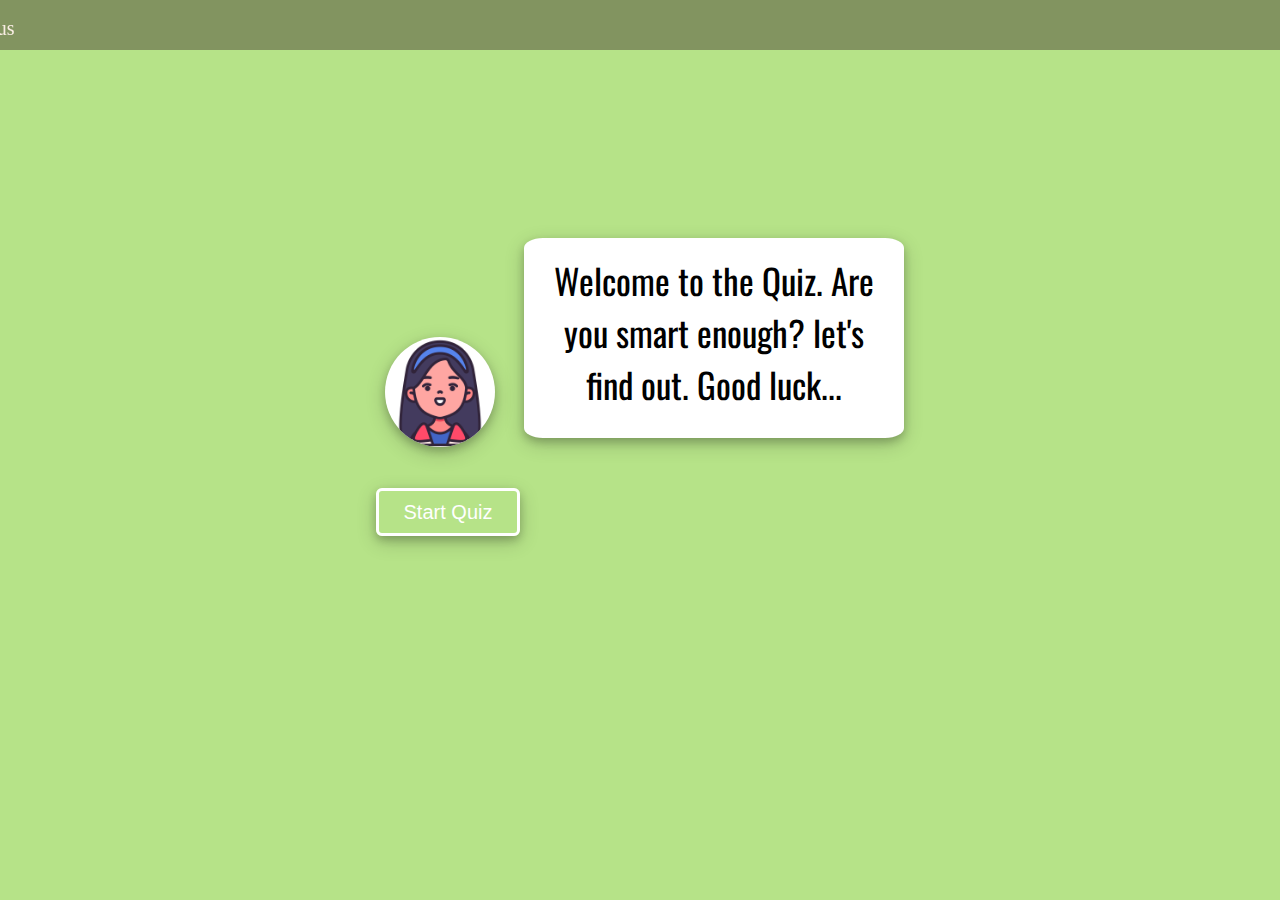
==== index.html @ 2361115f "Add files via upload" ====
<!DOCTYPE html>
<html>
  <head>
    <meta charset="utf-8">
    <title>Quiz Website</title>
    <link rel="stylesheet" href="styles.css">
    <link rel="preconnect" href="https://fonts.googleapis.com">
    <link rel="preconnect" href="https://fonts.gstatic.com" crossorigin>
    <link href="https://fonts.googleapis.com/css2?family=Oswald&display=swap" rel="stylesheet">
    <link rel="preconnect" href="https://fonts.googleapis.com">
    <link rel="preconnect" href="https://fonts.gstatic.com" crossorigin>
    <link href="https://fonts.googleapis.com/css2?family=Lobster&display=swap" rel="stylesheet">
    <link rel="shortcut icon" href="images/favi.ico">
  </head>
  <body>
    <div class="fixed-top">
      <table class="table-icon">
        <tr>
          <td><p class="quizz" >Quizz</p></td>
          <td><a class="team" href="">Team</a></td>
          <td><a class="contact-us" href="">Contact us</a></td>
        </tr>
      </table>
      <table class="table-login">
        <tr>
          <td><img class="india-png" src="images/india.png" alt="india.png"></td>
          <td><a class="login log-in" href="">Log in</a></td>
          <td><a class="login sign-up" href="">Sign up</a></td>
        </tr>
      </table>
    </div>
    <table class="table-message">
      <tr>
        <td><img class="girl" src="images/girl.png" alt="girl-mascot"></td>
        <td><div class="message">
              <div class="welcome-msg">
                <p>Welcome to the Quiz. Are you smart enough? let's find out. Good luck...</p>
              </div>
            </div>
        </td>
      </tr>
      <tr>
        <td><a class="btn" href="">Start Quiz</a></td>
      </tr>
    </table>
  </body>
</html>
---- styles.css ----
body {
  background-color: #B6E388;
  margin: 0;
  text-align: center;
  font-size: 30px;
}

.fixed-top {
    background-color: #829460;
    height: 50px;
    width: 100%;
    position: fixed;
}

.table-icon {
  display: inline-table;
  position: relative;
  right: 660px;
}

.table-login {
  display: inline-table;
  position: relative;
  left: 660px;
  bottom: 6px;
}

.quizz {
  color: white;
  font-size: 35px;
  font-family: 'Lobster', cursive;
  margin: 0 0 0 10px;
}

.team {
  color: #F8EDE3;
  font-size: 20px;
  margin: 0 0 0 40px;
  text-decoration: none;
}

.team:hover {
  color: white;
}

.contact-us:hover {
  color: white;
}

.contact-us {
  color: #F8EDE3;
  font-size: 20px;
  margin: 0 0 0 10px;
  text-decoration: none;
}

.india-png {
  width: 20px;
}

.login {
  color: #F8EDE3;
  font-size: 20px;
  margin: 0 0 0 10px;
  text-decoration: none;
}

.log-in {
  font-weight: bold;
}

.sign-up {
  -webkit-border-radius: 4;
  -moz-border-radius: 4;
  border-radius: 4px;
  font-family: Arial;
  color: #ffffff;
  font-size: 17px;
  background: #829460;
  padding: 8px 14px 8px 14px;
  border: solid #ffffff 2px;
  text-decoration: none;
}

.sign-up:hover {
  background: #8a9c66;
  text-decoration: none;
}

.table-message {
  margin: auto;
  position: relative;
  top: 200px;
}

.girl {
  background-color: white;
  border-radius: 50%;
  box-shadow: 0 4px 8px 0 rgba(0, 0, 0, 0.2), 0 6px 20px 0 rgba(0, 0, 0, 0.19);
  margin-top: 100px;
  margin-right: 15px;
  width: 110px;
}

.message {
  background-color: white;
  border-radius: 5%;
  box-shadow: 0 4px 8px 0 rgba(0, 0, 0, 0.2), 0 6px 20px 0 rgba(0, 0, 0, 0.19);
  margin-bottom: 50px;
  height: 200px;
  width: 380px;
}

.welcome-msg {
  font-family: 'Oswald', sans-serif;
  font-size: 35px;
  font-weight: 400;
  height: 170px;
  margin: auto;
  width: 350px;
  position: relative;
  top: 16px;
}

.btn {
  -webkit-border-radius: 6;
  -moz-border-radius: 6;
  border-radius: 6px;
  box-shadow: 0 4px 8px 0 rgba(0, 0, 0, 0.2), 0 6px 20px 0 rgba(0, 0, 0, 0.19);
  font-family: Arial;
  color: #ffffff;
  font-size: 20px;
  background: #B6E388;
  padding: 10px 25px 10px 25px;
  border: solid #ffffff 3px;
  text-decoration: none;
}

.btn:hover {
  background: #daf7ac;
  text-decoration: none;
}
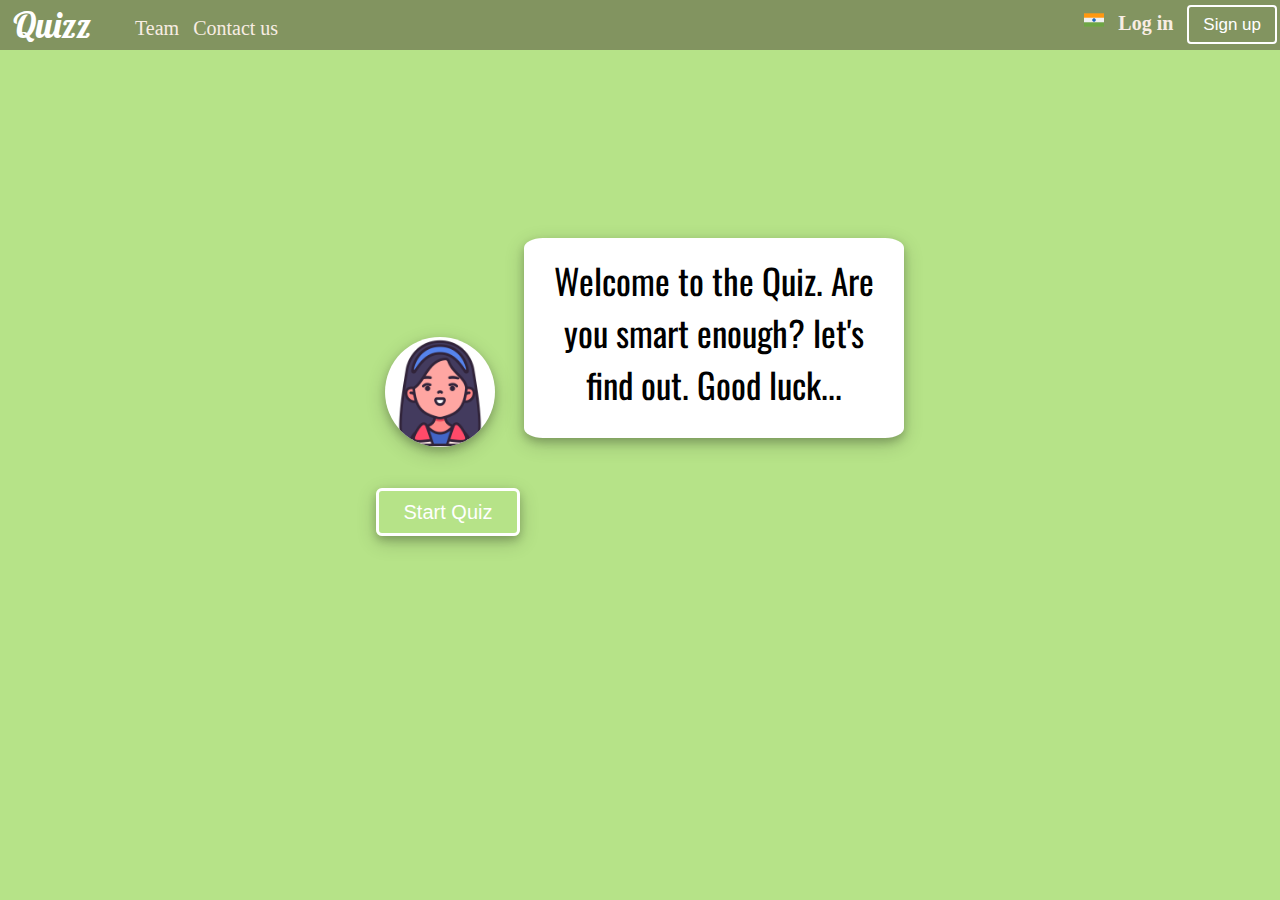
==== commit 43b0d7f7: "login page added!" ====
--- a/index.html
+++ b/index.html
@@ -7,8 +7,6 @@
     <link rel="preconnect" href="https://fonts.googleapis.com">
     <link rel="preconnect" href="https://fonts.gstatic.com" crossorigin>
     <link href="https://fonts.googleapis.com/css2?family=Oswald&display=swap" rel="stylesheet">
-    <link rel="preconnect" href="https://fonts.googleapis.com">
-    <link rel="preconnect" href="https://fonts.gstatic.com" crossorigin>
     <link href="https://fonts.googleapis.com/css2?family=Lobster&display=swap" rel="stylesheet">
     <link rel="shortcut icon" href="images/favi.ico">
   </head>
@@ -18,14 +16,14 @@
         <tr>
           <td><p class="quizz" >Quizz</p></td>
           <td><a class="team" href="">Team</a></td>
-          <td><a class="contact-us" href="">Contact us</a></td>
+          <td><a class="contact-us" href="contact-us/contact-me.html">Contact us</a></td>
         </tr>
       </table>
       <table class="table-login">
         <tr>
           <td><img class="india-png" src="images/india.png" alt="india.png"></td>
-          <td><a class="login log-in" href="">Log in</a></td>
-          <td><a class="login sign-up" href="">Sign up</a></td>
+          <td><a class="login log-in" href="log/signin.html">Log in</a></td>
+          <td><a class="login sign-up" href="log/singup.html">Sign up</a></td>
         </tr>
       </table>
     </div>
--- a/styles.css
+++ b/styles.css
@@ -8,21 +8,20 @@
 .fixed-top {
     background-color: #829460;
     height: 50px;
-    width: 100%;
+    width: 100vw;
     position: fixed;
 }
 
 .table-icon {
   display: inline-table;
-  position: relative;
-  right: 660px;
+  position: absolute;
+  left: 0;
 }
 
 .table-login {
   display: inline-table;
-  position: relative;
-  left: 660px;
-  bottom: 6px;
+  position: absolute;
+  right: 0;
 }
 
 .quizz {
@@ -137,6 +136,6 @@
 }
 
 .btn:hover {
-  background: #daf7ac;
+  background: #a7cf7c;
   text-decoration: none;
 }
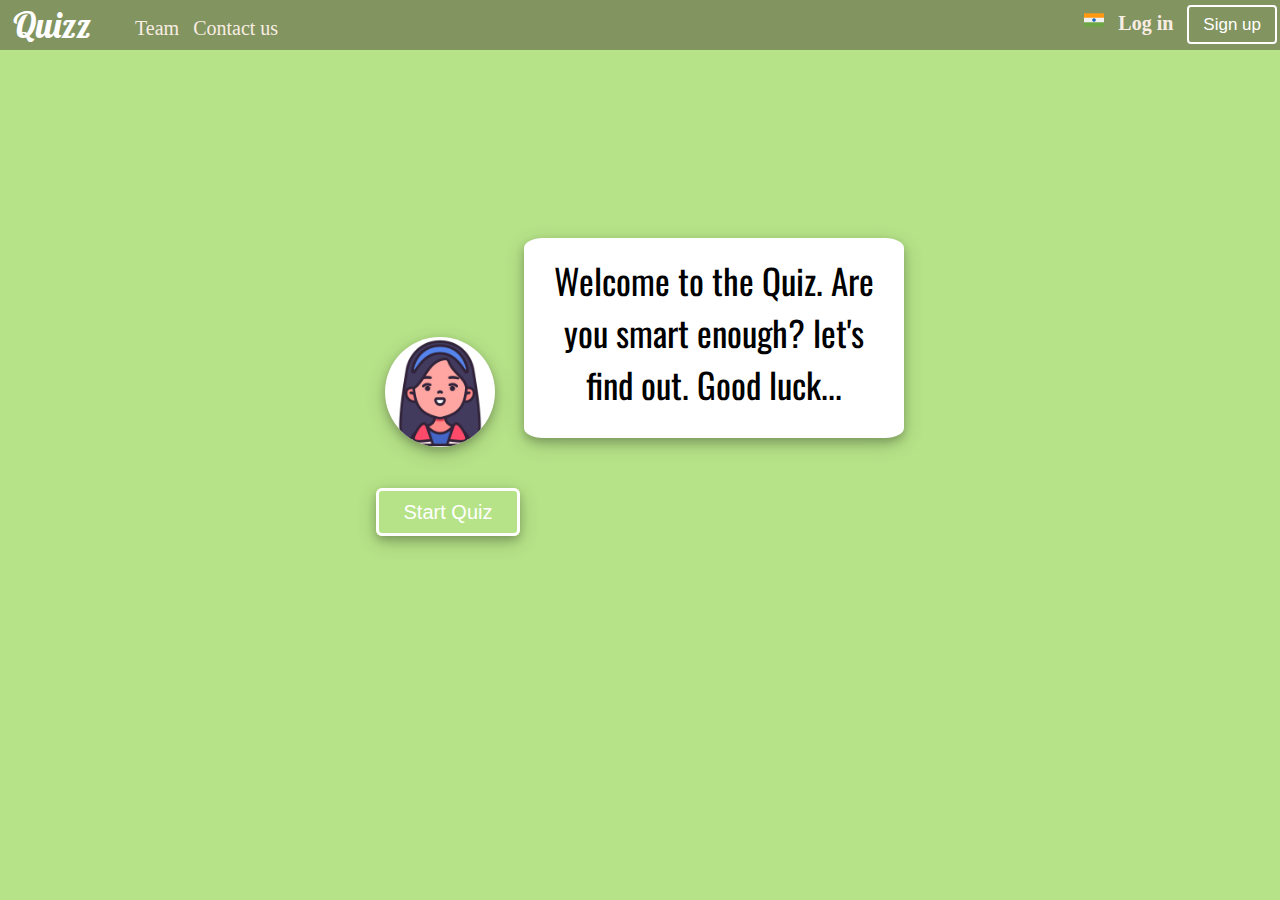
==== commit b3155e92: "meta line added..." ====
--- a/index.html
+++ b/index.html
@@ -2,6 +2,7 @@
 <html>
   <head>
     <meta charset="utf-8">
+    <meta name="viewport" content="width=device-width, initial-scale=1">
     <title>Quiz Website</title>
     <link rel="stylesheet" href="styles.css">
     <link rel="preconnect" href="https://fonts.googleapis.com">
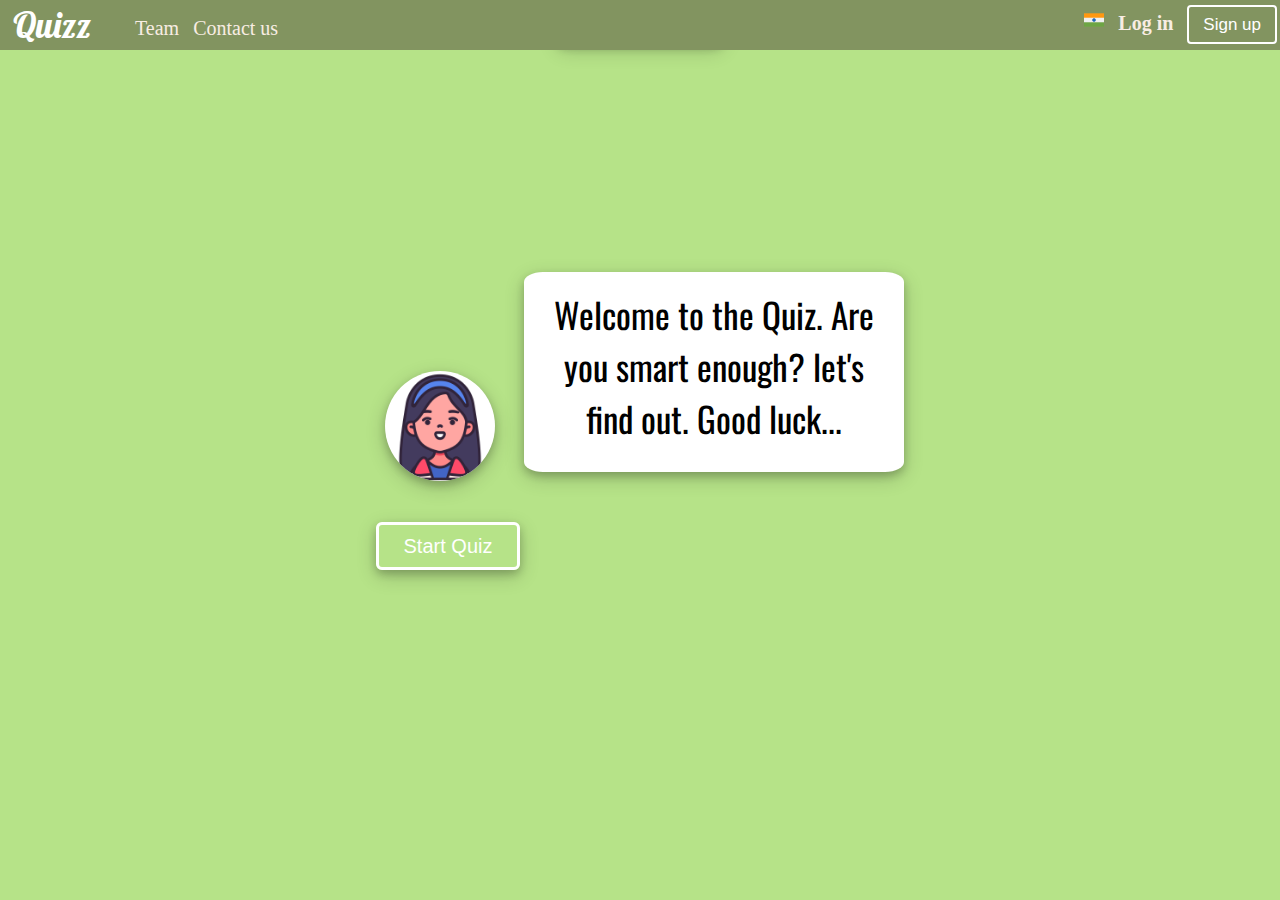
==== commit 64a2240a: "made start quiz functional" ====
--- a/index.html
+++ b/index.html
@@ -2,7 +2,7 @@
 <html>
   <head>
     <meta charset="utf-8">
-    <meta name="viewport" content="width=device-width, initial-scale=1">
+    <!--Our Quiz Website-->
     <title>Quiz Website</title>
     <link rel="stylesheet" href="styles.css">
     <link rel="preconnect" href="https://fonts.googleapis.com">
@@ -39,7 +39,8 @@
         </td>
       </tr>
       <tr>
-        <td><a class="btn" href="">Start Quiz</a></td>
+        <td><a class="btn" href="game/game.html">Start Quiz</a></td>
+        <a class="btn" href="highscores/highscores.html">High Scores</a>
       </tr>
     </table>
   </body>
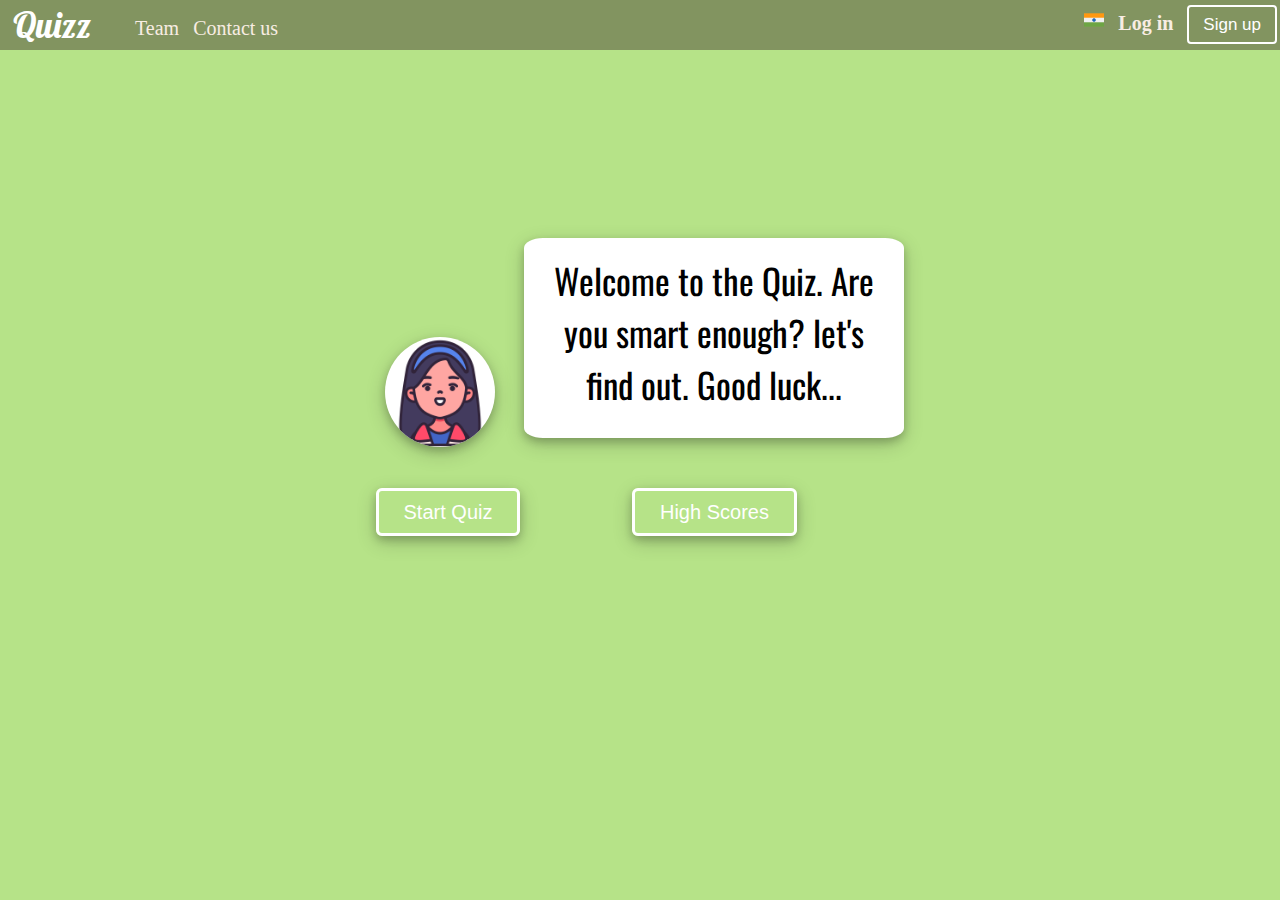
==== commit 138e2411: "changed contact page" ====
--- a/index.html
+++ b/index.html
@@ -40,7 +40,7 @@
       </tr>
       <tr>
         <td><a class="btn" href="game/game.html">Start Quiz</a></td>
-        <a class="btn" href="highscores/highscores.html">High Scores</a>
+        <td><a class="btn" href="highscores/highscores.html">High Scores</a></td>
       </tr>
     </table>
   </body>
--- a/styles.css
+++ b/styles.css
@@ -139,3 +139,6 @@
   background: #a7cf7c;
   text-decoration: none;
 }
+
+
+
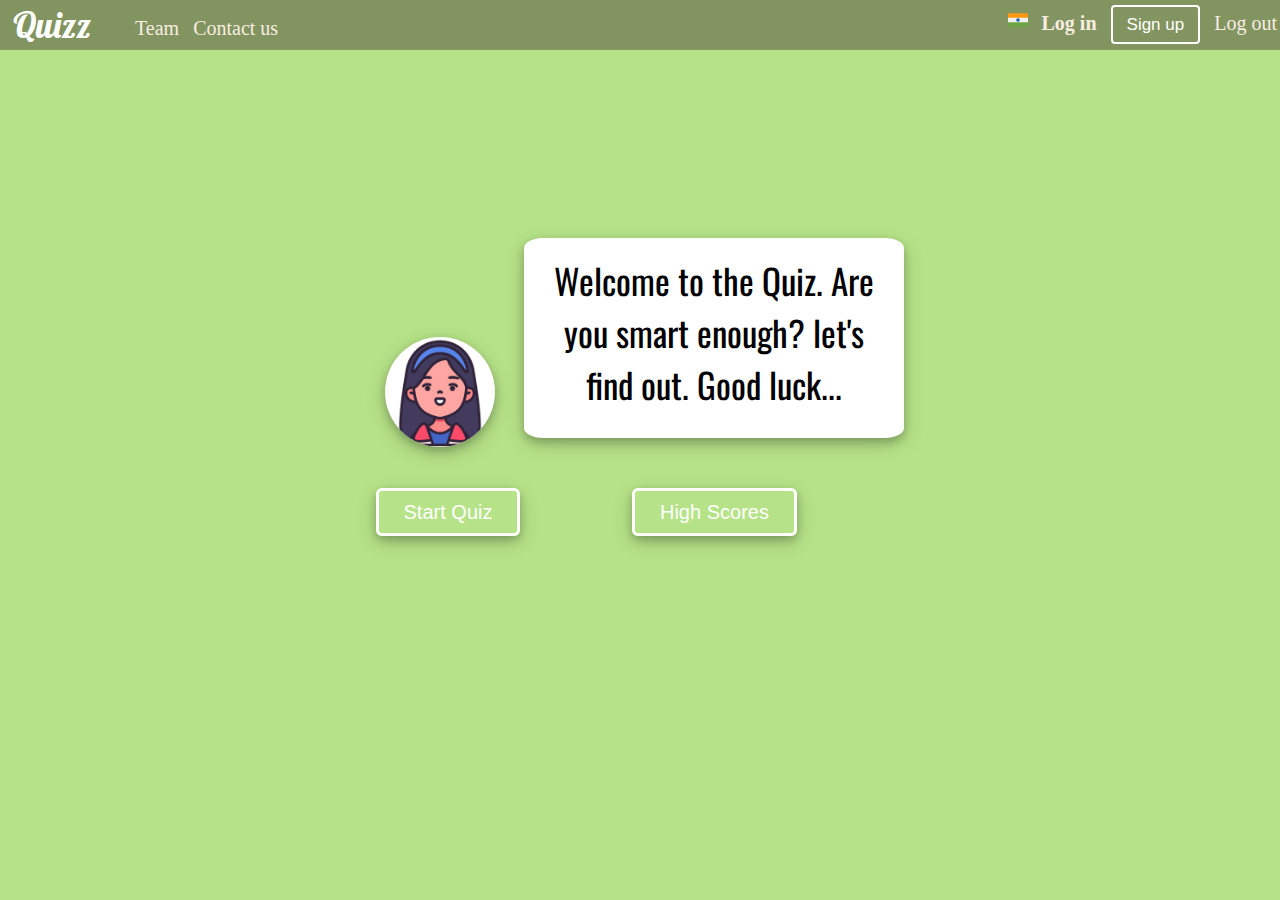
==== commit 046a4c9a: "renamed:    game/game.html -> game/game.php     modified:   index.html     modified:   log/config.ph" ====
--- a/index.html
+++ b/index.html
@@ -25,6 +25,7 @@
           <td><img class="india-png" src="images/india.png" alt="india.png"></td>
           <td><a class="login log-in" href="log/signin.html">Log in</a></td>
           <td><a class="login sign-up" href="log/singup.html">Sign up</a></td>
+          <td><a class="login log-out" href="log/logout.php">Log out</a></td>
         </tr>
       </table>
     </div>
@@ -39,7 +40,7 @@
         </td>
       </tr>
       <tr>
-        <td><a class="btn" href="game/game.html">Start Quiz</a></td>
+        <td><a class="btn" href="game/game.php">Start Quiz</a></td>
         <td><a class="btn" href="highscores/highscores.html">High Scores</a></td>
       </tr>
     </table>
